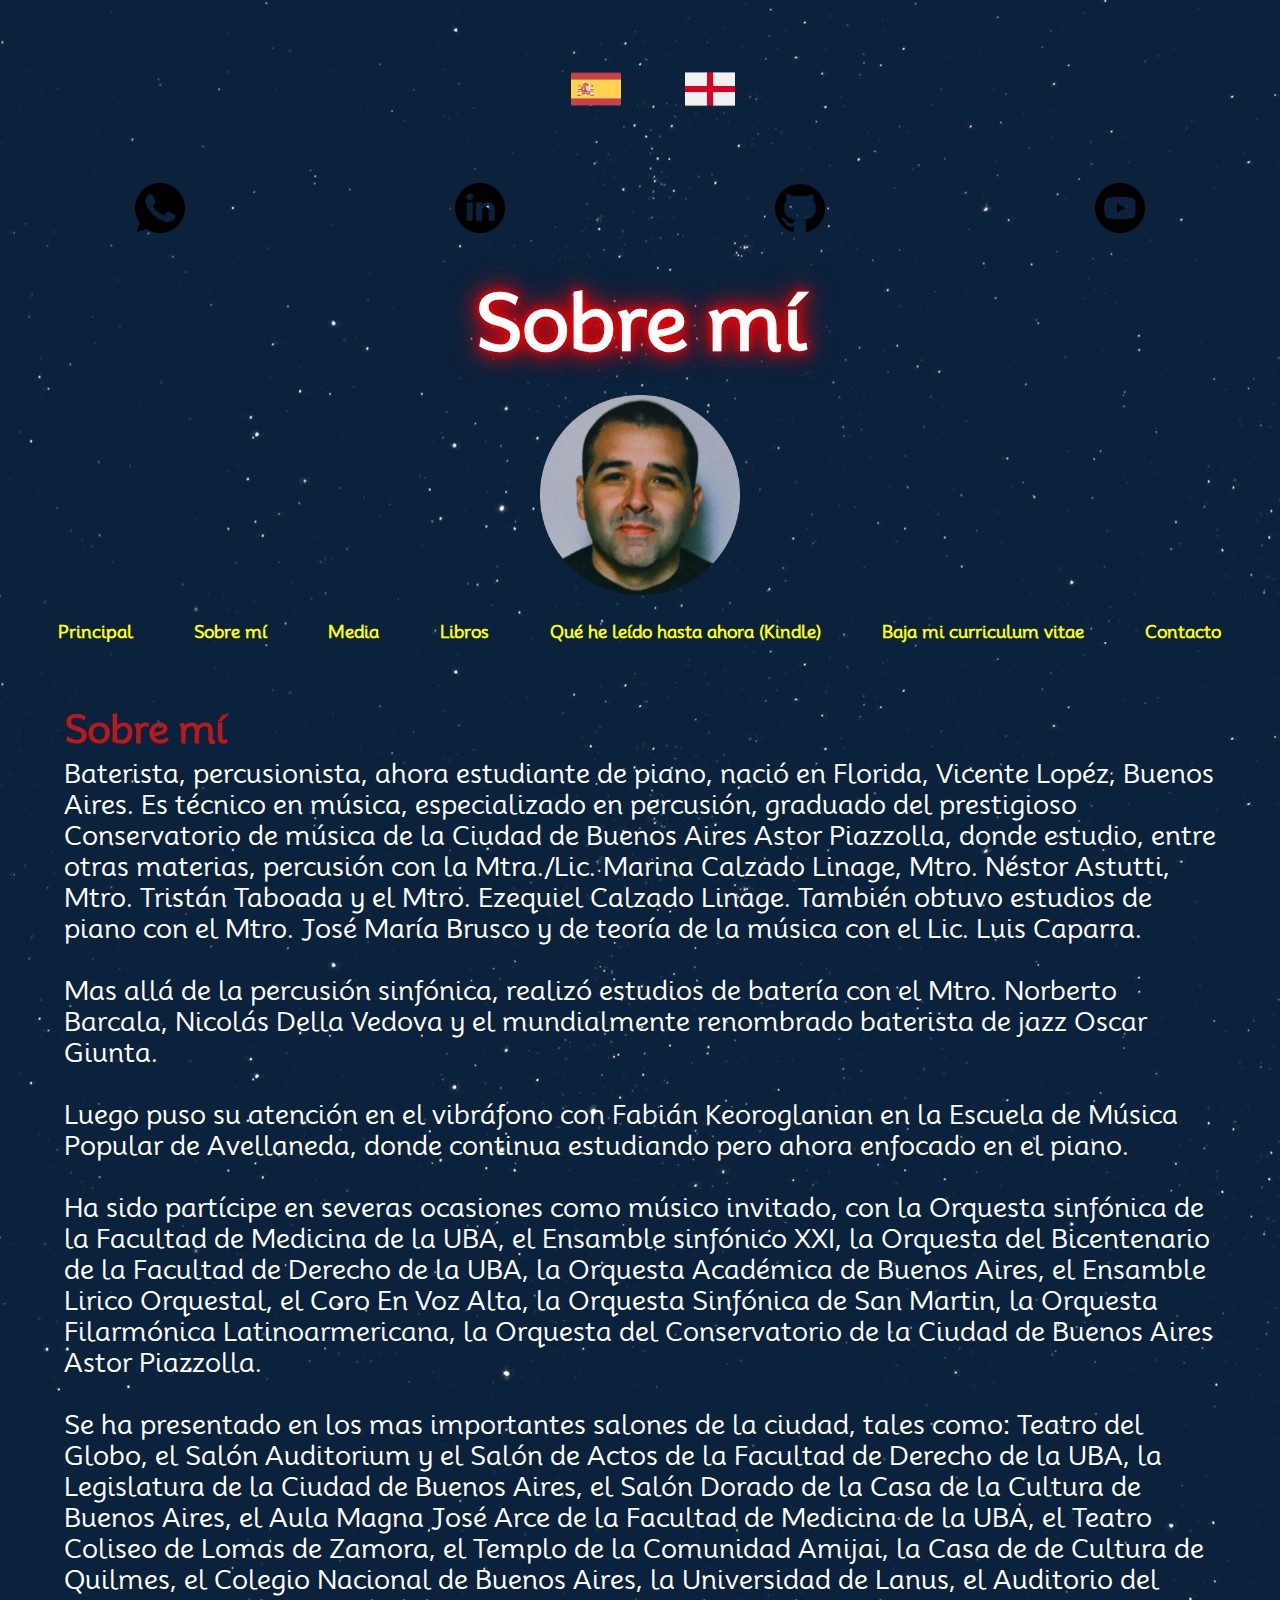
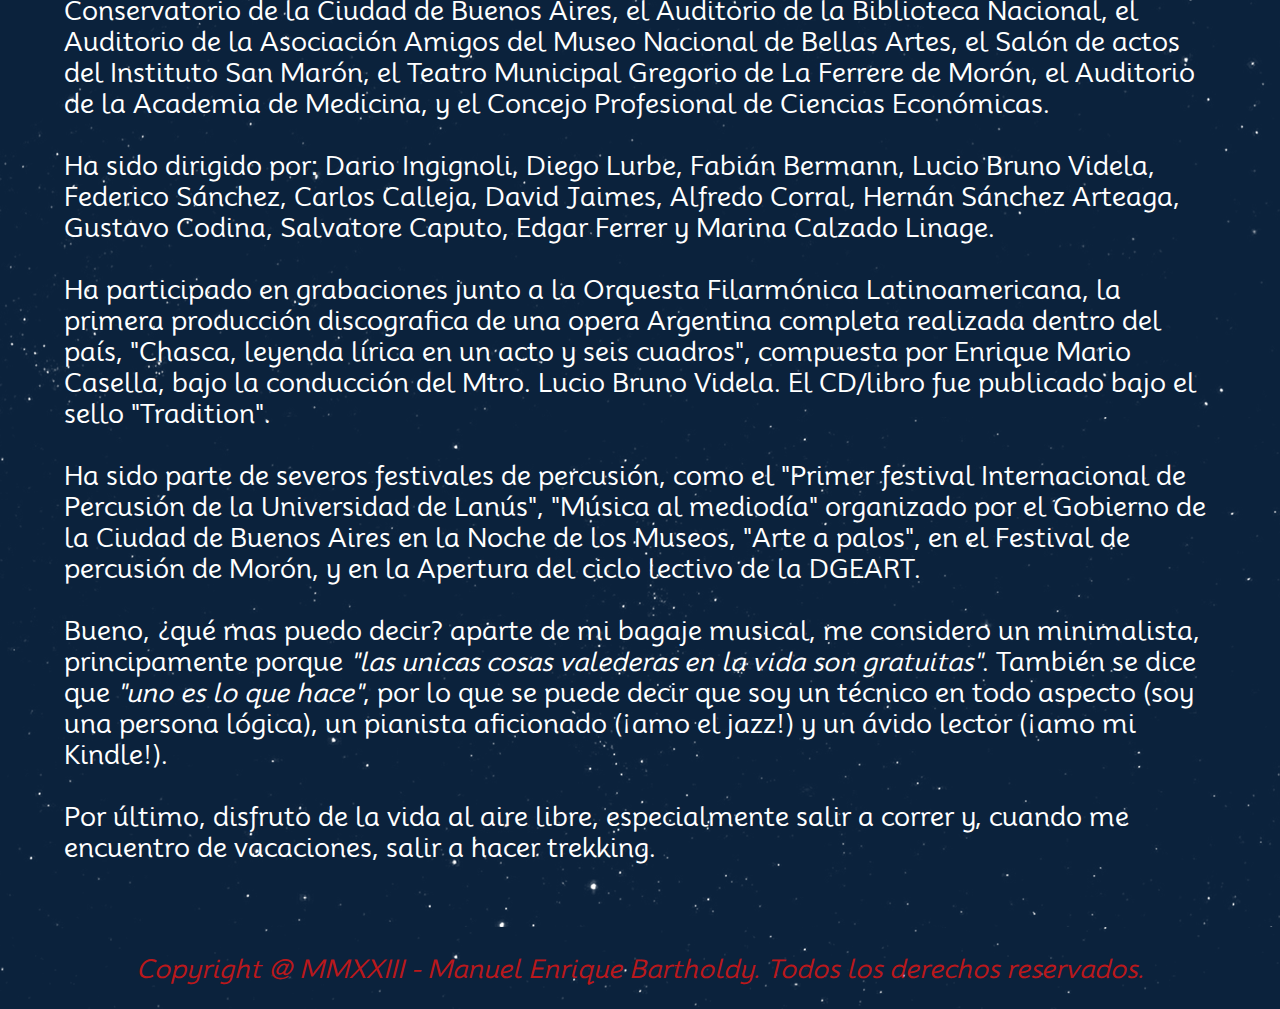
==== about_en.html @ e587a0c0 "Add files via upload" ====
<!DOCTYPE html>
<html lang="en">
    <head>
        <meta charset="UTF-8">
        <meta http-equiv="X-UA-Compatible" content="IE=edge">
        <meta name="viewport" content="width=device-width, initial-scale=1.0">
        <link rel="stylesheet" href="./css/fondo_animado.css">
        <link rel="stylesheet" href="./css/index.css">
        <link rel="shortcut icon" href="./images/foto_carnet.ico" type="image/x-icon">
        <link rel="preconnect" href="https://fonts.googleapis.com">
        <link rel="preconnect" href="https://fonts.gstatic.com" crossorigin>
        <link href="https://fonts.googleapis.com/css2?family=Dancing+Script&family=Mooli&display=swap" rel="stylesheet">
        <title>About</title>
    </head>
    
    <body>
        <header class="estrellas">
            <section class="language">
                <div>
                    <a href="./about_es.html" target="_blank"><img src="./images/spain.png" alt="whatsapp logo" height="50"></a>
                </div>
                <div>
                    <a href="./about_en.html" target="_blank"><img src="./images/england.png" alt="whatsapp logo" height="50"></a>
                </div>
            </section>
            <section class="contact2" >
                <div>
                    <a href="https://wa.me/541153361599" target="_blank"><img src="./images/whatsapp-clear.png" alt="whatsapp logo" height="50"></a>
                </div>
                <div>
                    <a href="https://www.linkedin.com/in/manuel-enrique-bartholdy-539304219/" target="_blank"><img src="./images/linkedin-clear.png" alt="linkedin logo" height="50"></a>
                </div>
                <div>
                    <a href="https://github.com/" target="_blank"><img src="./images/github-clear.png" alt="github logo" height="50"></a>
                </div>
                <div>
                    <a href="https://www.youtube.com/channel/UCmDAFgyjdabNN31mHWp7gHg" target="_blank"><img src="./images/youtube-clear.png" alt="youtube logo" height="50"></a>
                </div>
            </section>
                <div class="animation">
                    <h1>Sobre mí</h1>
                </div>
                <div class="manuel">
                    <img src="./images/foto_carnet.png" height="200" alt="a picture of Manuel">
                </div>
            
                <nav>
                    <div class="nav-bar" class="neon-text">
                        <div><a href="./index_en.html">Principal</a></div>
                        <div><a href="./about_en.html" target="_blank">Sobre mí</a></div>
                        <div><a href="./media_en.html" target="_blank">Media</a></div>
                        <div><a href="./books_en.html" target="_blank">Libros</a></div>
                        <div><a href="./what_I've_read_so_far_en.html" target="_blank">Qué he leído hasta ahora (Kindle)</a></div>
                        <div><a href="./files/Manuel Enrique Bartholdy - Curriculum Vitae profesional 2023.pdf" download="Manuel Enrique Bartholdy's resume" target="_blank">Baja mi curriculum vitae</a></div> 
                        <div><a href="./contact_en.html" target="_blank">Contacto</a></div>
                    </div>
                </nav>
        </header>

        
        <main class="estrellas">
            <section class="s"> 
                <h2>Sobre mí</h2>  
                <p>Baterista, percusionista, ahora estudiante de piano, nació en Florida, Vicente Lopéz, Buenos Aires. Es técnico en música, especializado en percusión, graduado del prestigioso Conservatorio de música de la Ciudad de Buenos Aires Astor Piazzolla, donde estudio, entre otras materias, percusión con la Mtra./Lic. Marina Calzado Linage, Mtro. Néstor Astutti, Mtro. Tristán Taboada y el Mtro. Ezequiel Calzado Linage.
                También obtuvo estudios de piano con el Mtro. José María Brusco y de teoría de la música con el Lic. Luis Caparra. 
                </p>  
                <br>
                <p>Mas allá de la percusión sinfónica, realizó estudios de batería con el Mtro. Norberto Barcala, Nicolás Della Vedova y el mundialmente renombrado baterista de jazz Oscar Giunta. 
                </p>
                <br>
                <p>Luego puso su atención en el vibráfono con Fabián Keoroglanian en la Escuela de Música Popular de Avellaneda, donde continua estudiando pero ahora enfocado en el piano.</p>
                <br>
                <p>Ha sido partícipe en severas ocasiones como músico invitado, con la Orquesta sinfónica de la Facultad de Medicina de la UBA, el Ensamble sinfónico XXI, la Orquesta del Bicentenario de la Facultad de Derecho de la UBA, la Orquesta Académica de Buenos Aires, el Ensamble Lirico Orquestal, el Coro En Voz Alta, la Orquesta Sinfónica de San Martin, la Orquesta Filarmónica Latinoarmericana, la Orquesta del Conservatorio de la Ciudad de Buenos Aires Astor Piazzolla.
                </p>
                <br>
                <p>Se ha presentado en los mas importantes salones de la ciudad, tales como: Teatro del Globo, el Salón Auditorium y el Salón de Actos de la Facultad de Derecho de la UBA, la Legislatura de la Ciudad de Buenos Aires, el Salón Dorado de la Casa de la Cultura de Buenos Aires, el Aula Magna José Arce de la Facultad de Medicina de la UBA, el Teatro Coliseo de Lomas de Zamora, el Templo de la Comunidad Amijai, la Casa de de Cultura de Quilmes, el Colegio Nacional de Buenos Aires, la Universidad de Lanus, el Auditorio del Conservatorio de la Ciudad de Buenos Aires, el Auditorio de la Biblioteca Nacional, el Auditorio de la Asociación Amigos del Museo Nacional de Bellas Artes, el Salón de actos del Instituto San Marón, el Teatro Municipal Gregorio de La Ferrere de Morón, el Auditorio de la Academia de Medicina, y el Concejo Profesional de Ciencias Económicas.
                </p>
                <br>
                <p>Ha sido dirigido por: Dario Ingignoli, Diego Lurbe, Fabián Bermann, Lucio Bruno Videla, Federico Sánchez, Carlos Calleja, David Jaimes, Alfredo Corral, Hernán Sánchez Arteaga, Gustavo Codina, Salvatore Caputo, Edgar Ferrer y Marina Calzado Linage.
                </p>
                <br>
                <p>Ha participado en grabaciones junto a la Orquesta Filarmónica Latinoamericana, la primera producción discografica de una opera Argentina completa realizada dentro del país, "Chasca, leyenda lírica en un acto y seis cuadros", compuesta por Enrique Mario Casella, bajo la conducción del Mtro. Lucio Bruno Videla. El CD/libro fue publicado bajo el sello "Tradition".
                </p>
                <br>
                <p>Ha sido parte de severos festivales de percusión, como el "Primer festival Internacional de Percusión de la Universidad de Lanús", "Música al mediodía" organizado por el Gobierno de la Ciudad de Buenos Aires en la Noche de los Museos, "Arte a palos", en el Festival de percusión de Morón, y en la Apertura del ciclo lectivo de la DGEART.
                </p>
                <br>
                <p>Bueno, ¿qué mas puedo decir? aparte de mi bagaje musical, me considero un minimalista, principamente porque <cite>"las unicas cosas valederas en la vida son gratuitas"</cite>. También se dice que <cite>"uno es lo que hace"</cite>, 
                por lo que se puede decir que soy un técnico en todo aspecto (soy una persona lógica), un pianista aficionado (¡amo el jazz!) y un ávido lector (¡amo mi Kindle!).
                </p>
                <br>
                <p>Por último, disfruto de la vida al aire libre, especialmente salir a correr y, cuando me encuentro de vacaciones, salir a hacer trekking.
                </p>
            </section>
        </main>

        <footer class="estrellas">
            Copyright @ MMXXIII - Manuel Enrique Bartholdy. Todos los derechos reservados.
        </footer>
    </body>
</html>
---- css/fondo_animado.css ----
.estrellas{
    background: #0B223C url("../images/stars.png") repeat;
    animation: mover-estrellas 50s linear infinite;
}

@keyframes mover-estrellas{
    from{background-position: 0 0;}
    to{background-position: 100vw 0;}
}
---- css/index.css ----
/* Universal selector */
*{
    margin: 0;
    padding: 0;
    font-family: 'Mooli', sans-serif;
}

.books{
    padding-top: 3%;
}

.download{
    display: flex;
    justify-content: center;
    font-size: 1.5vw;
}

.language{
    display: flex;
    justify-content: center;
    align-items: center;
    gap: 5vw;
    margin-bottom: 5vw;
}

.contact1{
    display: flex;
    flex-direction: column;
    align-items: center;
}

.contact1 p{
    padding-bottom: 3vw;
}

.contact2{
    display: flex;
    flex-direction: row;
    justify-content: space-around;
    padding-top: 0.1vw;
    padding-bottom: 3%;
}

.language>div:hover{
    transform: scale(1.5); /* Scale the icon to 120% of its original size when hovered */
}

.contact2>div:hover{
    transform: scale(1.5); /* Scale the icon to 120% of its original size when hovered */
}

input,select,textarea{
    /* display: flex;
    justify-content: center;
    align-items: center;
    height: 2vh; */
    display: block;
    margin: 0 auto;
}
/******************************************************************************************/

.formulario {
    width: 100%;
    margin: 0 auto;
    padding-top: 3vw;
}

legend {
    padding-left: 3vw;
    font-weight: bold;
    color: #BA181B;
}

label {
    display: block;
    font-weight: bold;
    padding-left: 3vw;
    margin-top: 2vw;
} 

input[type="text"],
input[type="email"],
select,
textarea {
    width: 90%;
    padding: 1vw;
    margin-top: 1vw;
    border: 1px solid #ccc;
    border-radius: 4px;
}

input[type="reset"],
input[type="submit"] {
    background-color: #007BFF;
    color: #fff;
    border: none;
    padding: 10px 20px;
    border-radius: 4px;
    cursor: pointer;
}

input[type="reset"]:hover,
input[type="submit"]:hover {
    background-color: #0056b3;
} 

.buttons{
    display: flex;
    padding-bottom: 3vw;
    justify-content: stretch;
}
/*************************************************************************************************/

/* Extra small devices (phones, 600px and down) */
@media only screen and (max-width: 599px) {

    header{
        padding-top: 5vw;
    }
    
    .manuel{
        display: flex;
        align-items: center;
        justify-content: center;
    }

    .animation {
        display: flex;
        justify-content: center;
        font-size: 3vw; /* Set your desired font size */
        color: #FFFFFF; /* Set the text color to white */
        animation: neon 1.5s ease-in-out infinite alternate; /* Apply the neon animation */
        text-shadow: 0 0 10px #ff0000, 0 0 20px #ff0000, 0 0 30px #ff0000; /* Add the neon glow */
    }

    @keyframes neon {
        0% {
            text-shadow: 0 0 10px #ff0000, 0 0 20px #ff0000, 0 0 30px #ff0000; /* Initial glow effect */
        }
        100% {
            text-shadow: 0 0 20px #ff0000, 0 0 30px #ff0000, 0 0 40px #ff0000; /* Increased glow effect */
        }
    }
    .manuel img{
        padding-top: 3vh;
        padding-bottom: 3vh;
    }

    .nav-bar{
        display: flex;
        flex-direction: column;
        align-items: center;
        gap: 3vw;
    }

    .nav-bar a{
        font-weight: bold;
        font-size: 5vw;
        color: yellow;
    }

    .nav-bar a:hover {
        text-shadow: 0 0 20px yellow, 0 0 30px yellow, 0 0 40px yellow; /* Neon glow on hover */
        transition: text-shadow 0.1s ease-in-out; /* Add a transition for smooth hover effect */
    }

    a{
        text-decoration: none;
        color: #FFFFFF;
    }

    a:hover {
        text-shadow: 0 0 20px #FFFFFF, 0 0 30px #FFFFFF, 0 0 40px #FFFFFF; /* Neon glow on hover */
        transition: text-shadow 0.1s ease-in-out; /* Add a transition for smooth hover effect */
    }

    .language{
        list-style-type: none;
        padding-left: 1.5vw;
    }

    main{
        color: #FFFFFF;
    }

    .s{
        font-size: 3vw;
        padding: 7vw;
    }

    .int-videos{
        display: flex;
        flex-direction: column;
        align-items: center;
    }

    iframe{
        width: 300px;
    }

    h2,h4{
        color: #BA181B;
        padding-bottom: 1vw;
    }

    .books h2{
        font-size: 3vw;
    }

    .books h3{
        font-size: 2vw;
    }

    footer{
        display: flex;
        justify-content: center;
        font-size: 0.1vw;
        padding-bottom: 5vw;
        color: #BA181B;
        font-style: italic;
        font-size: 2.7vw;
    }
}

/*************************************************************************************************/
/* Small devices (portrait tablets and large phones, 600px and up) */
@media only screen and (min-width: 600px) {

    header{
        padding-top: 5vw;
    }
    
    .manuel{
        display: flex;
        align-items: center;
        justify-content: center;
    }

    .animation {
        display: flex;
        justify-content: center;
        font-size: 3.5vw; /* Set your desired font size */
        color: #FFFFFF; /* Set the text color to white */
        animation: neon 1.5s ease-in-out infinite alternate; /* Apply the neon animation */
        text-shadow: 0 0 10px #ff0000, 0 0 20px #ff0000, 0 0 30px #ff0000; /* Add the neon glow */
    }

    @keyframes neon {
        0% {
            text-shadow: 0 0 10px #ff0000, 0 0 20px #ff0000, 0 0 30px #ff0000; /* Initial glow effect */
        }
        100% {
            text-shadow: 0 0 20px #ff0000, 0 0 30px #ff0000, 0 0 40px #ff0000; /* Increased glow effect */
        }
    }
    .manuel img{
        padding-top: 3vh;
        padding-bottom: 3vh;
    }

    .nav-bar{
        display: flex;
        flex-direction: column;
        align-items: center;
        gap: 3vw;
    }

    .nav-bar a{
        font-weight: bold;
        font-size: 5vw;
        color: yellow;
    }

    .nav-bar a:hover {
        text-shadow: 0 0 20px yellow, 0 0 30px yellow, 0 0 40px yellow; /* Neon glow on hover */
        transition: text-shadow 0.1s ease-in-out; /* Add a transition for smooth hover effect */
    }

    a{
        text-decoration: none;
        color: #FFFFFF;
    }

    a:hover {
        text-shadow: 0 0 20px #FFFFFF, 0 0 30px #FFFFFF, 0 0 40px #FFFFFF; /* Neon glow on hover */
        transition: text-shadow 0.1s ease-in-out; /* Add a transition for smooth hover effect */
    }

    .language{
        list-style-type: none;
        padding-left: 1.5vw;
    }

    main{
        color: #FFFFFF;
    }

    .s{
        font-size: 3vw;
        padding: 7vw;
    }

    .int-videos{
        display: flex;
        flex-direction: column;
        align-items: center;
    }

    h2,h4{
        color: #BA181B;
        padding-bottom: 1vw;
    }

    .books h2{
        font-size: 3vw;
    }

    .books h3{
        font-size: 2vw;
    }

    footer{
        display: flex;
        justify-content: center;
        font-size: 1.5vw;
        padding-bottom: 5vw;
        color: #BA181B;
        font-style: italic;
        font-size: 2.7vw;
    }
}

/*************************************************************************************************/
/* Medium devices (landscape tablets, 768px and up) */
@media only screen and (min-width: 768px) {

    .manuel{
        display: flex;
        justify-content: center;
    }

    .animation {
        display: flex;
        justify-content: center;
        font-size: 3.5vw; /* Set your desired font size */
        color: #FFFFFF; /* Set the text color to white */
        animation: neon 1.5s ease-in-out infinite alternate; /* Apply the neon animation */
        text-shadow: 0 0 10px #ff0000, 0 0 20px #ff0000, 0 0 30px #ff0000; /* Add the neon glow */
    }

    @keyframes neon {
        0% {
            text-shadow: 0 0 10px #ff0000, 0 0 20px #ff0000, 0 0 30px #ff0000; /* Initial glow effect */
        }
        100% {
            text-shadow: 0 0 20px #ff0000, 0 0 30px #ff0000, 0 0 40px #ff0000; /* Increased glow effect */
        }
    }
    .manuel img{
        padding-top: 3vh;
        padding-bottom: 3vh;
    }

    .nav-bar{
        display: flex;
        flex-direction: row;
        justify-content: space-evenly;
        gap: 0.2vw;
    }

    .nav-bar a{
        font-weight: bold;
        font-size: 1.7vw;
        color: yellow;
    }

    .nav-bar a:hover {
        text-shadow: 0 0 20px yellow, 0 0 30px yellow, 0 0 40px yellow; /* Neon glow on hover */
        transition: text-shadow 0.1s ease-in-out; /* Add a transition for smooth hover effect */
    }

    a{
        text-decoration: none;
        color: #FFFFFF;
    }

    a:hover {
        text-shadow: 0 0 20px #FFFFFF, 0 0 30px #FFFFFF, 0 0 40px #FFFFFF; /* Neon glow on hover */
        transition: text-shadow 0.1s ease-in-out; /* Add a transition for smooth hover effect */
    }

    .language{
        list-style-type: none;
        padding-left: 0.5vw;
    }

    main{
        color: #FFFFFF;
    }

    .s{
        font-size: 2.5vw;
        padding: 5vw;
    }

    .int-videos{
        display: flex;
        flex-direction: column;
        align-items: center;
    }

    h2,h4{
        color: #BA181B;
        padding-bottom: 0.5vw;
    }

    footer{
        display: flex;
        justify-content: center;
        font-size: 1.7vw;
        padding: 2vw;
        color: #BA181B;
        font-style: italic;
    }
}


/*************************************************************************************************/
/* Large devices (laptops/desktops, 992px and up) */
@media only screen and (min-width: 992px) {

    .manuel{
        display: flex;
        justify-content: center;
    }

    .animation {
        display: flex;
        justify-content: center;
        font-size: 3.7vw; /* Set your desired font size */
        color: #FFFFFF; /* Set the text color to white */
        animation: neon 1.5s ease-in-out infinite alternate; /* Apply the neon animation */
        text-shadow: 0 0 10px #ff0000, 0 0 20px #ff0000, 0 0 30px #ff0000; /* Add the neon glow */
    }

    @keyframes neon {
        0% {
            text-shadow: 0 0 10px #ff0000, 0 0 20px #ff0000, 0 0 30px #ff0000; /* Initial glow effect */
        }
        100% {
            text-shadow: 0 0 20px #ff0000, 0 0 30px #ff0000, 0 0 40px #ff0000; /* Increased glow effect */
        }
    }
    .manuel img{
        padding-top: 3vh;
        padding-bottom: 3vh;
    }

    .nav-bar{
        display: flex;
        justify-content: space-evenly;
    }

    .nav-bar a{
        font-weight: bold;
        font-size: 1.8vw;
        color: yellow;
    }

    .nav-bar a:hover {
        text-shadow: 0 0 20px yellow, 0 0 30px yellow, 0 0 40px yellow; /* Neon glow on hover */
        transition: text-shadow 0.1s ease-in-out; /* Add a transition for smooth hover effect */
    }

    a{
        text-decoration: none;
        color: #FFFFFF;
    }

    a:hover {
        text-shadow: 0 0 20px #FFFFFF, 0 0 30px #FFFFFF, 0 0 40px #FFFFFF; /* Neon glow on hover */
        transition: text-shadow 0.1s ease-in-out; /* Add a transition for smooth hover effect */
    }

    .language{
        list-style-type: none;
        padding-left: 0.5vw;
    }

    main{
        color: #FFFFFF;
    }

    .s{
        font-size: 2vw;
        padding: 4vw;
    }

    .int-videos{
        display: flex;
        flex-direction: column;
        align-items: center;
    }

    h2,h4{
        color: #BA181B;
        padding-bottom: 0.5vw;
    }

    footer{
        display: flex;
        justify-content: center;
        font-size: 2vw;
        padding: 0.5vw;
        color: #BA181B;
        font-style: italic;
    }
}

/*************************************************************************************************/
/* Extra large devices (large laptops, desktops, smart TV's 1200px and up) */
@media only screen and (min-width: 1200px) {

    .manuel{
        display: flex;
        justify-content: center;
    }

    .animation {
        display: flex;
        justify-content: center;
        font-size: 3vw; /* Set your desired font size */
        color: #FFFFFF; /* Set the text color to white */
        animation: neon 1.5s ease-in-out infinite alternate; /* Apply the neon animation */
        text-shadow: 0 0 10px #ff0000, 0 0 20px #ff0000, 0 0 30px #ff0000; /* Add the neon glow */
    }

    @keyframes neon {
        0% {
            text-shadow: 0 0 10px #ff0000, 0 0 20px #ff0000, 0 0 30px #ff0000; /* Initial glow effect */
        }
        100% {
            text-shadow: 0 0 20px #ff0000, 0 0 30px #ff0000, 0 0 40px #ff0000; /* Increased glow effect */
        }
    }
    .manuel img{
        padding-top: 3vh;
        padding-bottom: 3vh;
    }

    .nav-bar{
        display: flex;
        flex-direction: row;
        justify-content: space-evenly;
    }

    .nav-bar a{
        font-weight: bold;
        font-size: 1.3vw;
        color: yellow;
    }

    .nav-bar a:hover {
        text-shadow: 0 0 20px yellow, 0 0 30px yellow, 0 0 40px yellow; /* Neon glow on hover */
        transition: text-shadow 0.1s ease-in-out; /* Add a transition for smooth hover effect */
    }

    a{
        text-decoration: none;
        color: #FFFFFF;
    }

    a:hover {
        text-shadow: 0 0 20px #FFFFFF, 0 0 30px #FFFFFF, 0 0 40px #FFFFFF; /* Neon glow on hover */
        transition: text-shadow 0.1s ease-in-out; /* Add a transition for smooth hover effect */
    }

    .language{
        list-style-type: none;
        padding-left: 2vw;
    }

    main{
        color: #FFFFFF;
    }

    .s{
        font-size: 2vw;
        padding: 5vw;
    }

    .int-videos{
        display: flex;
        flex-direction: column;
        align-items: center;
    }

    h2,h4{
        color: #BA181B;
        padding-bottom: 0.5vw;
    }

    footer{
        display: flex;
        justify-content: center;
        font-size: 2vw;
        padding: 2vw;
        color: #BA181B;
        font-style: italic;
    }
}
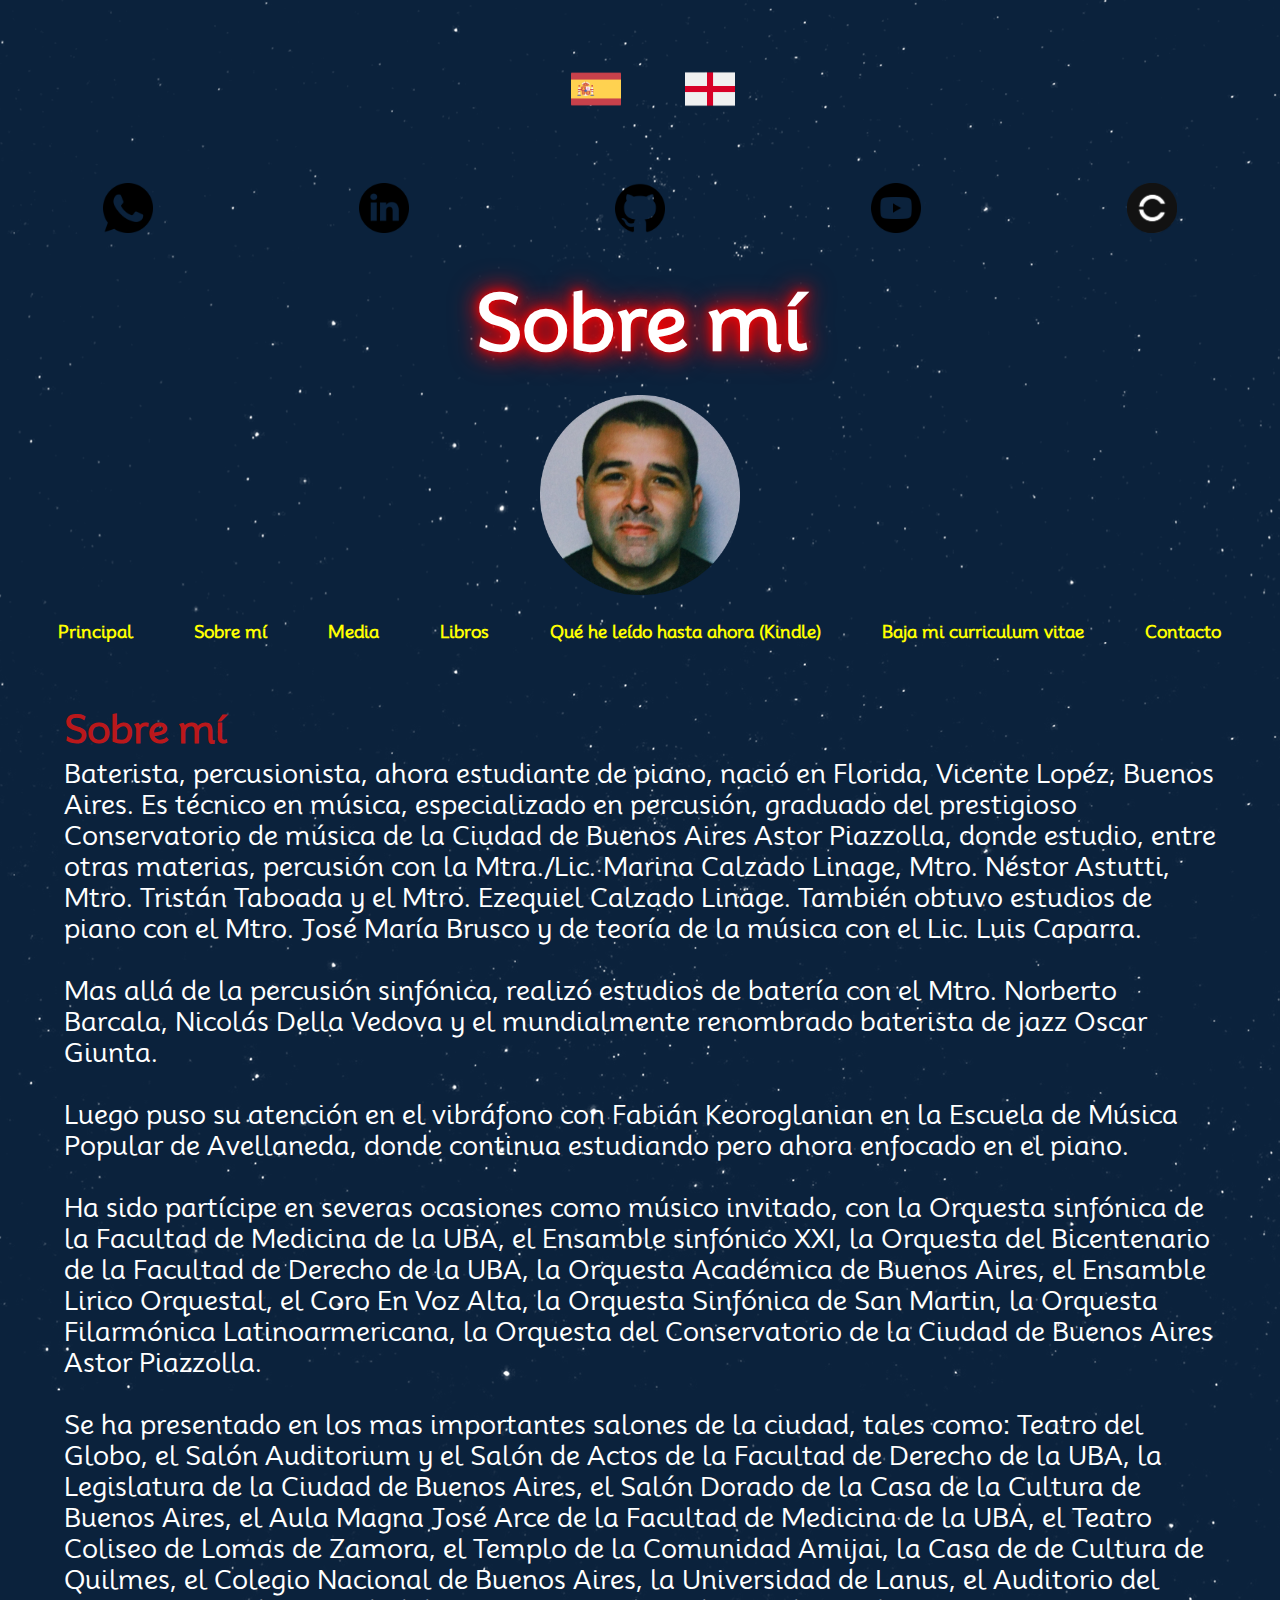
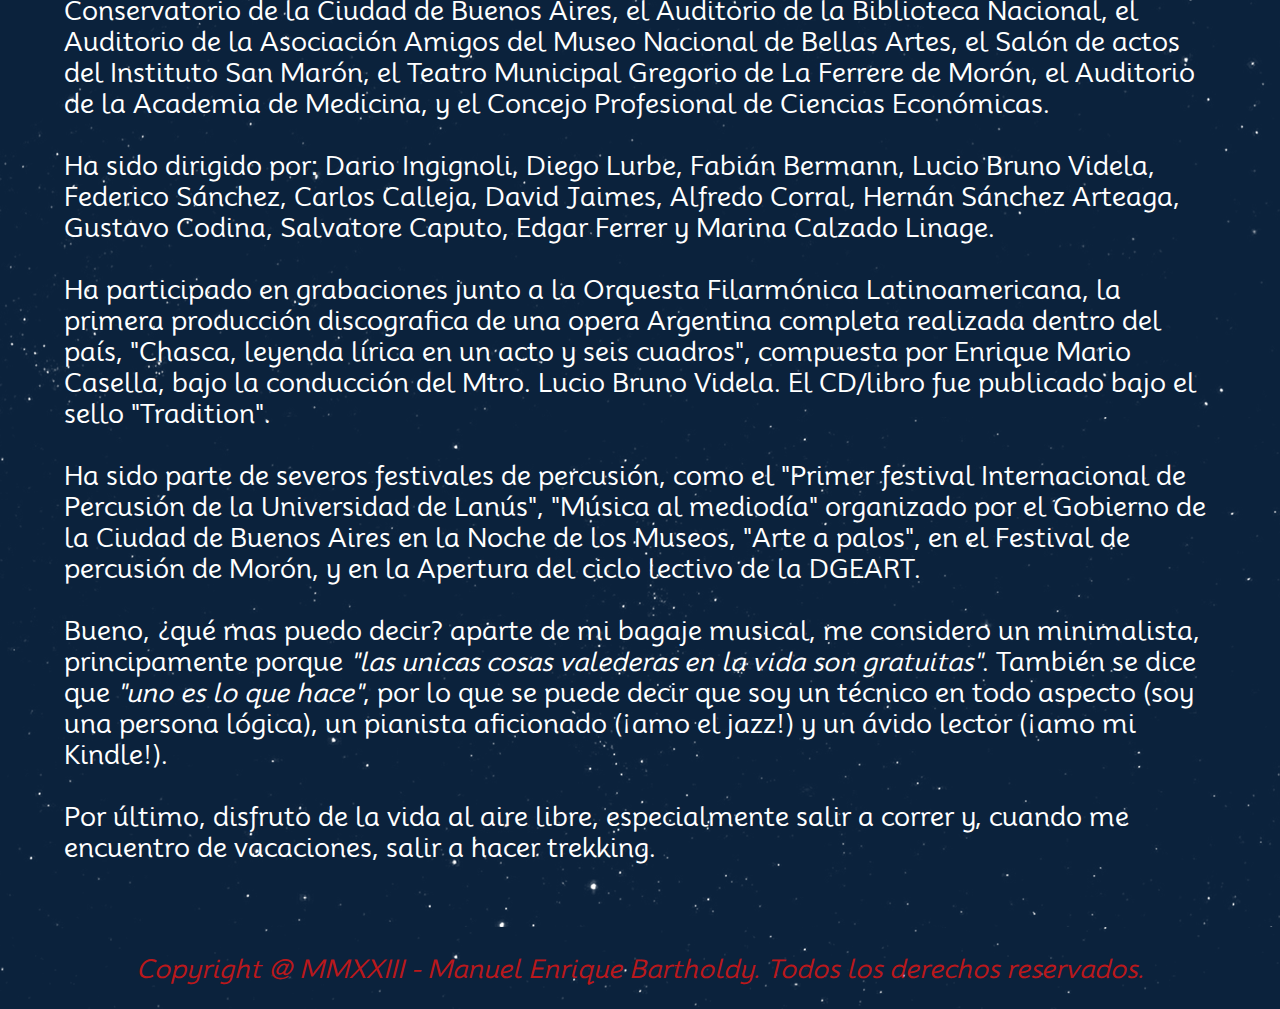
==== commit 6f3f940a: "about_en.html" ====
--- a/about_en.html
+++ b/about_en.html
@@ -17,10 +17,10 @@
         <header class="estrellas">
             <section class="language">
                 <div>
-                    <a href="./about_es.html" target="_blank"><img src="./images/spain.png" alt="whatsapp logo" height="50"></a>
+                    <a href="./about_es.html"><img src="./images/spain.png" alt="whatsapp logo" height="50"></a>
                 </div>
                 <div>
-                    <a href="./about_en.html" target="_blank"><img src="./images/england.png" alt="whatsapp logo" height="50"></a>
+                    <a href="./about_en.html"><img src="./images/england.png" alt="whatsapp logo" height="50"></a>
                 </div>
             </section>
             <section class="contact2" >
@@ -36,6 +36,9 @@
                 <div>
                     <a href="https://www.youtube.com/channel/UCmDAFgyjdabNN31mHWp7gHg" target="_blank"><img src="./images/youtube-clear.png" alt="youtube logo" height="50"></a>
                 </div>
+                 <div>
+                    <a href="https://connect.garmin.com/modern/" target="_blank"><img src="./images/garmin-connect-logo.png" alt="garmin logo" height="50"></a>
+                </div>
             </section>
                 <div class="animation">
                     <h1>Sobre mí</h1>
@@ -47,12 +50,12 @@
                 <nav>
                     <div class="nav-bar" class="neon-text">
                         <div><a href="./index_en.html">Principal</a></div>
-                        <div><a href="./about_en.html" target="_blank">Sobre mí</a></div>
-                        <div><a href="./media_en.html" target="_blank">Media</a></div>
-                        <div><a href="./books_en.html" target="_blank">Libros</a></div>
-                        <div><a href="./what_I've_read_so_far_en.html" target="_blank">Qué he leído hasta ahora (Kindle)</a></div>
-                        <div><a href="./files/Manuel Enrique Bartholdy - Curriculum Vitae profesional 2023.pdf" download="Manuel Enrique Bartholdy's resume" target="_blank">Baja mi curriculum vitae</a></div> 
-                        <div><a href="./contact_en.html" target="_blank">Contacto</a></div>
+                        <div><a href="./about_en.html">Sobre mí</a></div>
+                        <div><a href="./media_en.html">Media</a></div>
+                        <div><a href="./books_en.html">Libros</a></div>
+                        <div><a href="./what_I've_read_so_far_en.html">Qué he leído hasta ahora (Kindle)</a></div>
+                        <div><a href="./files/Manuel Enrique Bartholdy - Curriculum Vitae profesional 2023.pdf" download="Manuel Enrique Bartholdy's resume">Baja mi curriculum vitae</a></div> 
+                        <div><a href="./contact_en.html">Contacto</a></div>
                     </div>
                 </nav>
         </header>
@@ -98,4 +101,4 @@
             Copyright @ MMXXIII - Manuel Enrique Bartholdy. Todos los derechos reservados.
         </footer>
     </body>
-</html>+</html>
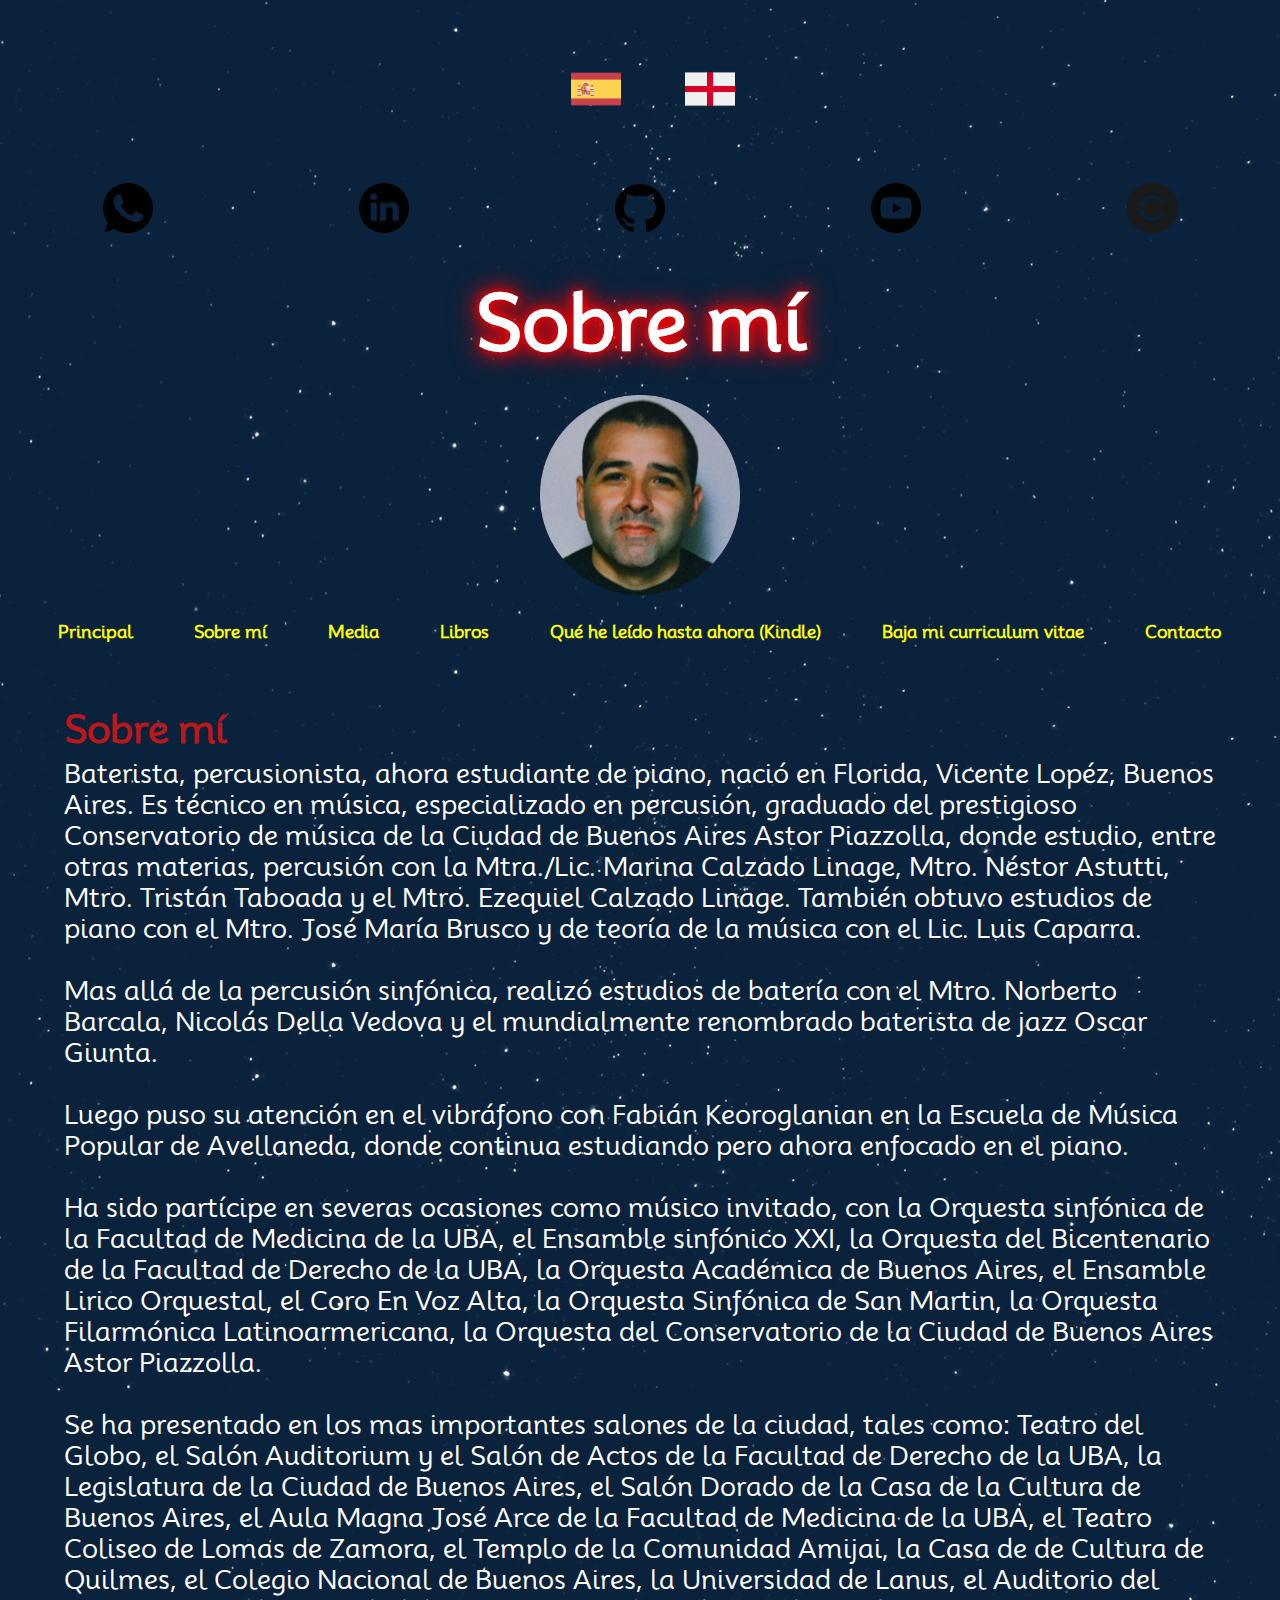
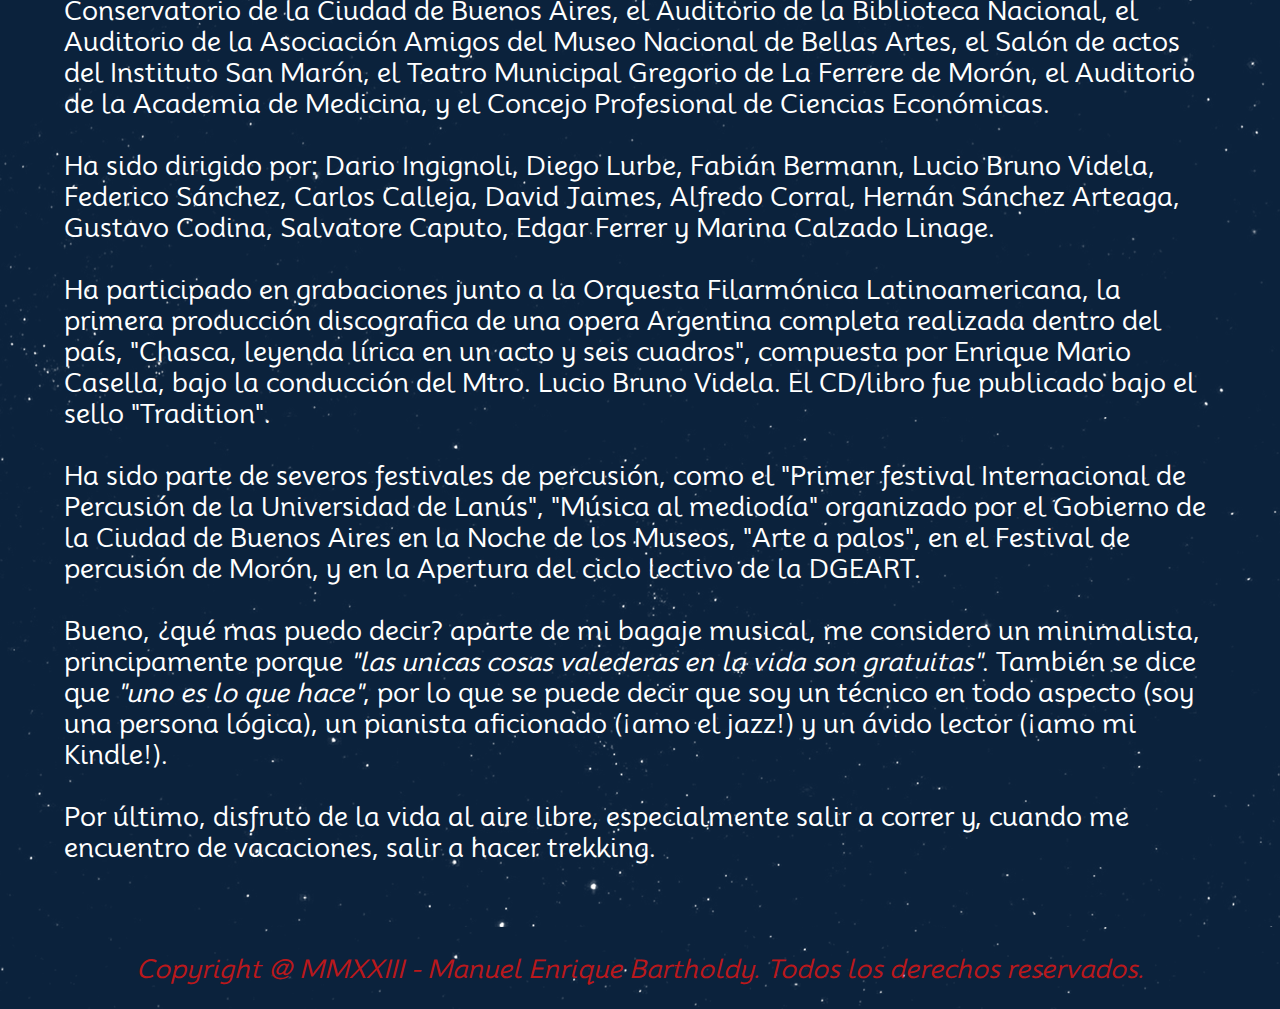
==== commit fbc437f2: "about_en.html" ====
--- a/about_en.html
+++ b/about_en.html
@@ -37,7 +37,7 @@
                     <a href="https://www.youtube.com/channel/UCmDAFgyjdabNN31mHWp7gHg" target="_blank"><img src="./images/youtube-clear.png" alt="youtube logo" height="50"></a>
                 </div>
                  <div>
-                    <a href="https://connect.garmin.com/modern/" target="_blank"><img src="./images/garmin-connect-logo.png" alt="garmin logo" height="50"></a>
+                    <a href="https://connect.garmin.com/modern/" target="_blank"><img src="./images/garmin.png" alt="garmin logo" height="50"></a>
                 </div>
             </section>
                 <div class="animation">
